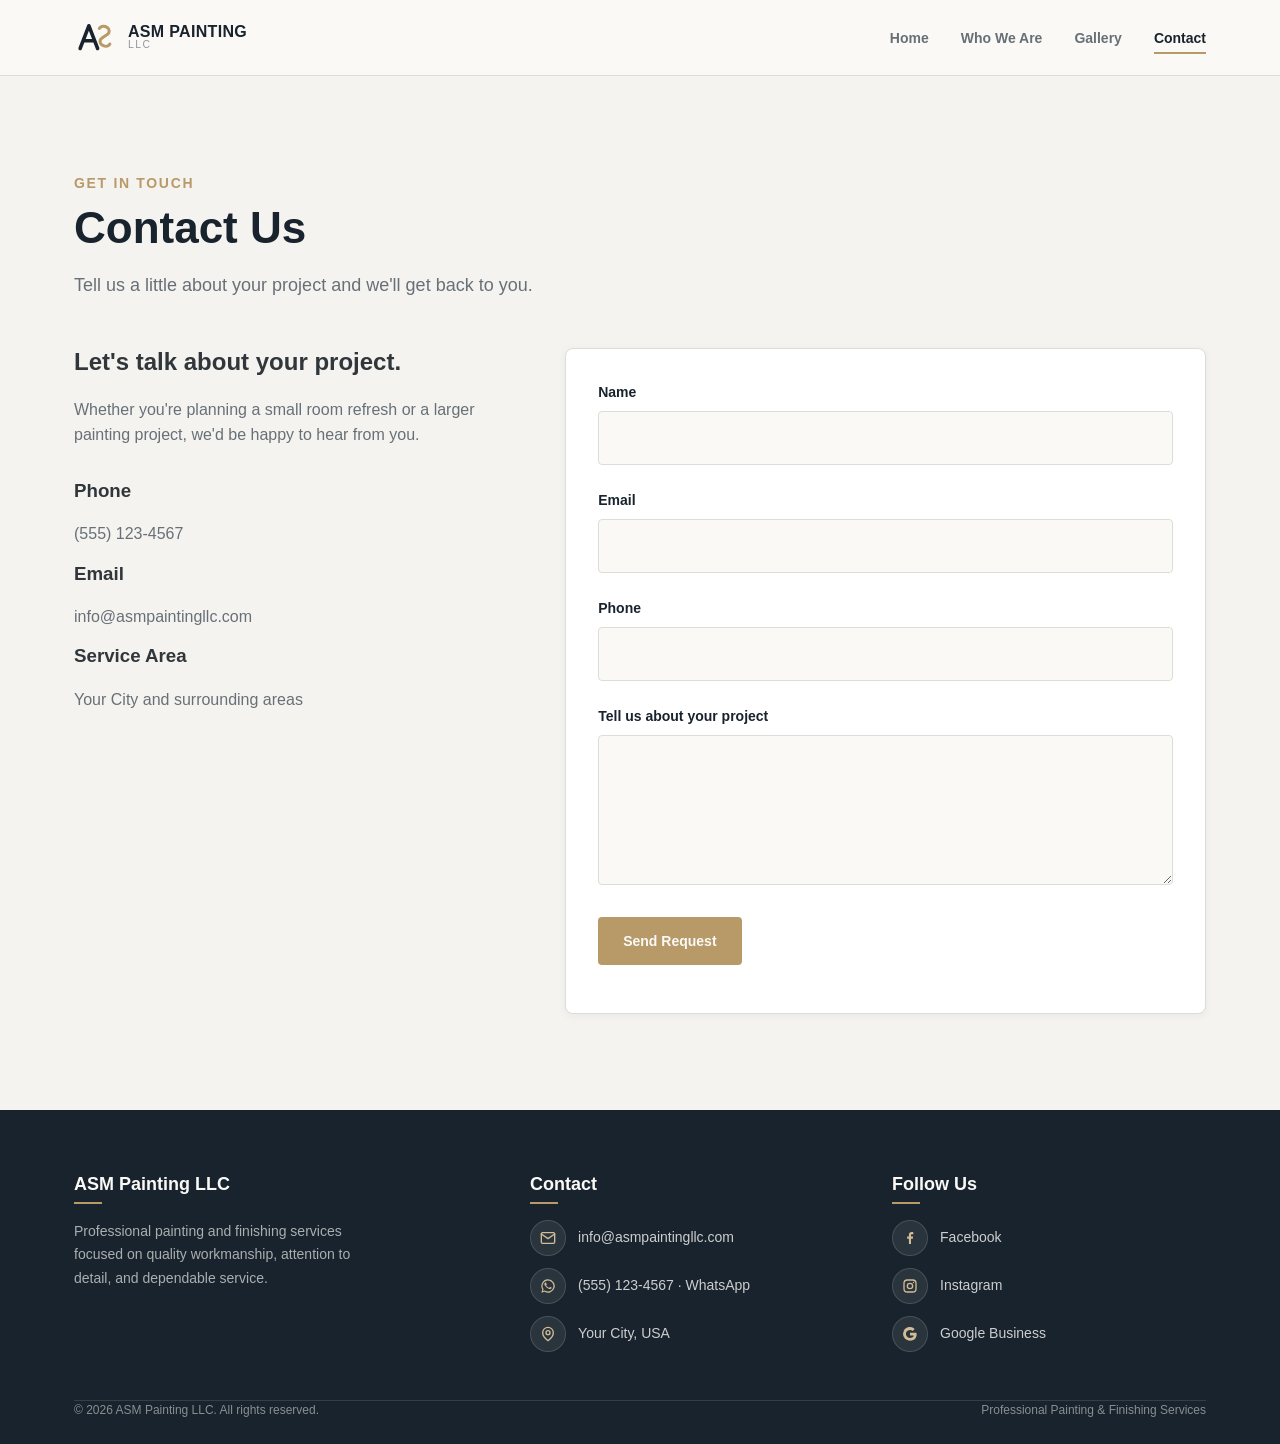
==== contact.html @ 20d1307f "Add files via upload" ====
<!DOCTYPE html>
<html lang="en">

<head>

    <meta charset="UTF-8">

    <meta name="viewport" content="width=device-width, initial-scale=1.0">

    <meta name="description" content="Contact ASM Painting LLC for information and project estimates.">

    <title>Contact | ASM Painting LLC</title>

    <link rel="stylesheet" href="styles/main.css">

</head>


<body data-page="contact">

    <div id="site-header"></div>


    <main class="page">

        <section class="section reveal">

            <div class="container">

                <div class="section-header">

                    <div class="section-header__eyebrow">
                        Get in Touch
                    </div>

                    <h1 class="section-header__title">
                        Contact Us
                    </h1>

                    <p class="section-header__text">
                        Tell us a little about your project and we'll get back to you.
                    </p>

                </div>


                <div class="contact-grid">

                    <!-- Contact information -->

                    <div>

                        <h2>
                            Let's talk about your project.
                        </h2>

                        <p class="text-light">
                            Whether you're planning a small room refresh or a larger painting project, we'd be happy to
                            hear from you.
                        </p>


                        <div class="mt-6">

                            <h3>
                                Phone
                            </h3>

                            <p class="text-light">
                                <a href="tel:+15551234567">
                                    (555) 123-4567
                                </a>
                            </p>


                            <h3>
                                Email
                            </h3>

                            <p class="text-light">
                                <a href="mailto:info@asmpaintingllc.com">
                                    info@asmpaintingllc.com
                                </a>
                            </p>


                            <h3>
                                Service Area
                            </h3>

                            <p class="text-light">
                                Your City and surrounding areas
                            </p>

                        </div>

                    </div>


                    <!-- Contact form -->

                    <div class="card">

                        <form id="contact-form">

                            <div class="form-group">

                                <label class="form-label" for="name">
                                    Name
                                </label>

                                <input class="form-input" id="name" name="name" type="text" autocomplete="name"
                                    required>

                            </div>


                            <div class="form-group">

                                <label class="form-label" for="email">
                                    Email
                                </label>

                                <input class="form-input" id="email" name="email" type="email" autocomplete="email"
                                    required>

                            </div>


                            <div class="form-group">

                                <label class="form-label" for="phone">
                                    Phone
                                </label>

                                <input class="form-input" id="phone" name="phone" type="tel" autocomplete="tel">

                            </div>


                            <div class="form-group">

                                <label class="form-label" for="message">
                                    Tell us about your project
                                </label>

                                <textarea class="form-input" id="message" name="message" required></textarea>

                            </div>


                            <button type="submit" class="btn btn--primary">
                                Send Request
                            </button>

                            <p id="contact-status" class="text-muted mt-4" aria-live="polite"></p>

                        </form>

                    </div>

                </div>

            </div>

        </section>

    </main>


    <div id="site-footer"></div>


    <script src="js/app.js" defer></script>

</body>

</html>
---- styles/main.css ----
/* =========================================================
   ASM PAINTING LLC
   Main stylesheet

   No agregues estilos grandes directamente aquí.
   Mantén cada cosa en su categoría correspondiente.
   ========================================================= */

@import url("./tokens.css");
@import url("./base.css");
@import url("./layout.css");
@import url("./components.css");
@import url("./utilities.css");
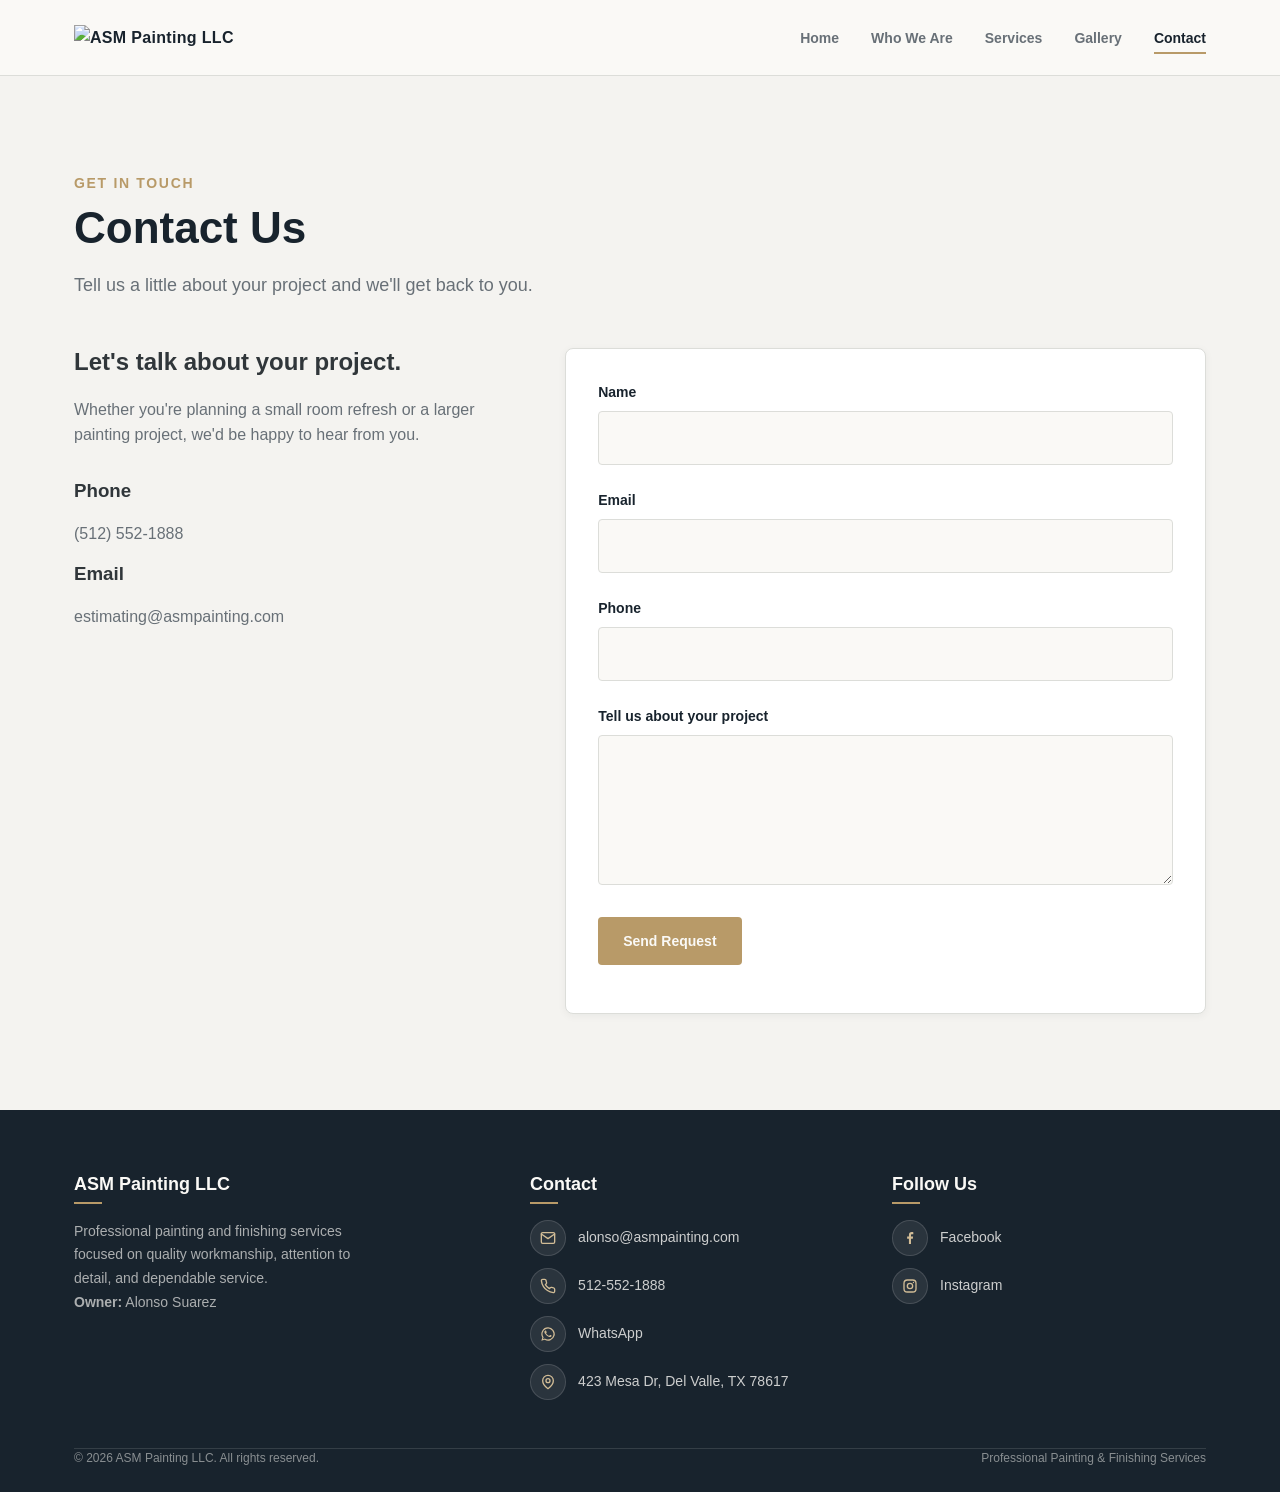
==== commit 54d7f7b0: "Agregado Servicios" ====
--- a/contact.html
+++ b/contact.html
@@ -55,8 +55,7 @@
                         </h2>
 
                         <p class="text-light">
-                            Whether you're planning a small room refresh or a larger painting project, we'd be happy to
-                            hear from you.
+                            Whether you're planning a small room refresh or a larger painting project, we'd be happy to hear from you.
                         </p>
 
 
@@ -68,7 +67,7 @@
 
                             <p class="text-light">
                                 <a href="tel:+15551234567">
-                                    (555) 123-4567
+                                    (512) 552-1888
                                 </a>
                             </p>
 
@@ -78,19 +77,19 @@
                             </h3>
 
                             <p class="text-light">
-                                <a href="mailto:info@asmpaintingllc.com">
-                                    info@asmpaintingllc.com
+                                <a href="mailto:estimating@asmpainting.com">
+                                    estimating@asmpainting.com
                                 </a>
                             </p>
 
 
-                            <h3>
+                            <!-- <h3>
                                 Service Area
                             </h3>
 
                             <p class="text-light">
                                 Your City and surrounding areas
-                            </p>
+                            </p> -->
 
                         </div>
 
@@ -104,52 +103,26 @@
                         <form id="contact-form">
 
                             <div class="form-group">
-
-                                <label class="form-label" for="name">
-                                    Name
-                                </label>
-
-                                <input class="form-input" id="name" name="name" type="text" autocomplete="name"
-                                    required>
-
+                                <label class="form-label" for="name">Name</label>
+                                <input class="form-input" id="name" name="name" type="text" autocomplete="name" required>
                             </div>
 
+                            <div class="form-group">
+                                <label class="form-label" for="email">Email</label>
+                                <input class="form-input" id="email" name="email" type="email" autocomplete="email" required>
+                            </div>
 
                             <div class="form-group">
-
-                                <label class="form-label" for="email">
-                                    Email
-                                </label>
-
-                                <input class="form-input" id="email" name="email" type="email" autocomplete="email"
-                                    required>
-
+                                <label class="form-label" for="phone">Phone</label>
+                                <input class="form-input" id="phone" name="phone" type="tel" autocomplete="tel">
                             </div>
 
-
                             <div class="form-group">
-
-                                <label class="form-label" for="phone">
-                                    Phone
-                                </label>
-
-                                <input class="form-input" id="phone" name="phone" type="tel" autocomplete="tel">
-
+                                <label class="form-label" for="message">Tell us about your project</label>
+                                <textarea class="form-input" id="message" name="message" required></textarea>
                             </div>
 
-
-                            <div class="form-group">
-
-                                <label class="form-label" for="message">
-                                    Tell us about your project
-                                </label>
-
-                                <textarea class="form-input" id="message" name="message" required></textarea>
-
-                            </div>
-
-
-                            <button type="submit" class="btn btn--primary">
+                            <button id="sendBtn" type="submit" class="btn btn--primary">
                                 Send Request
                             </button>
 
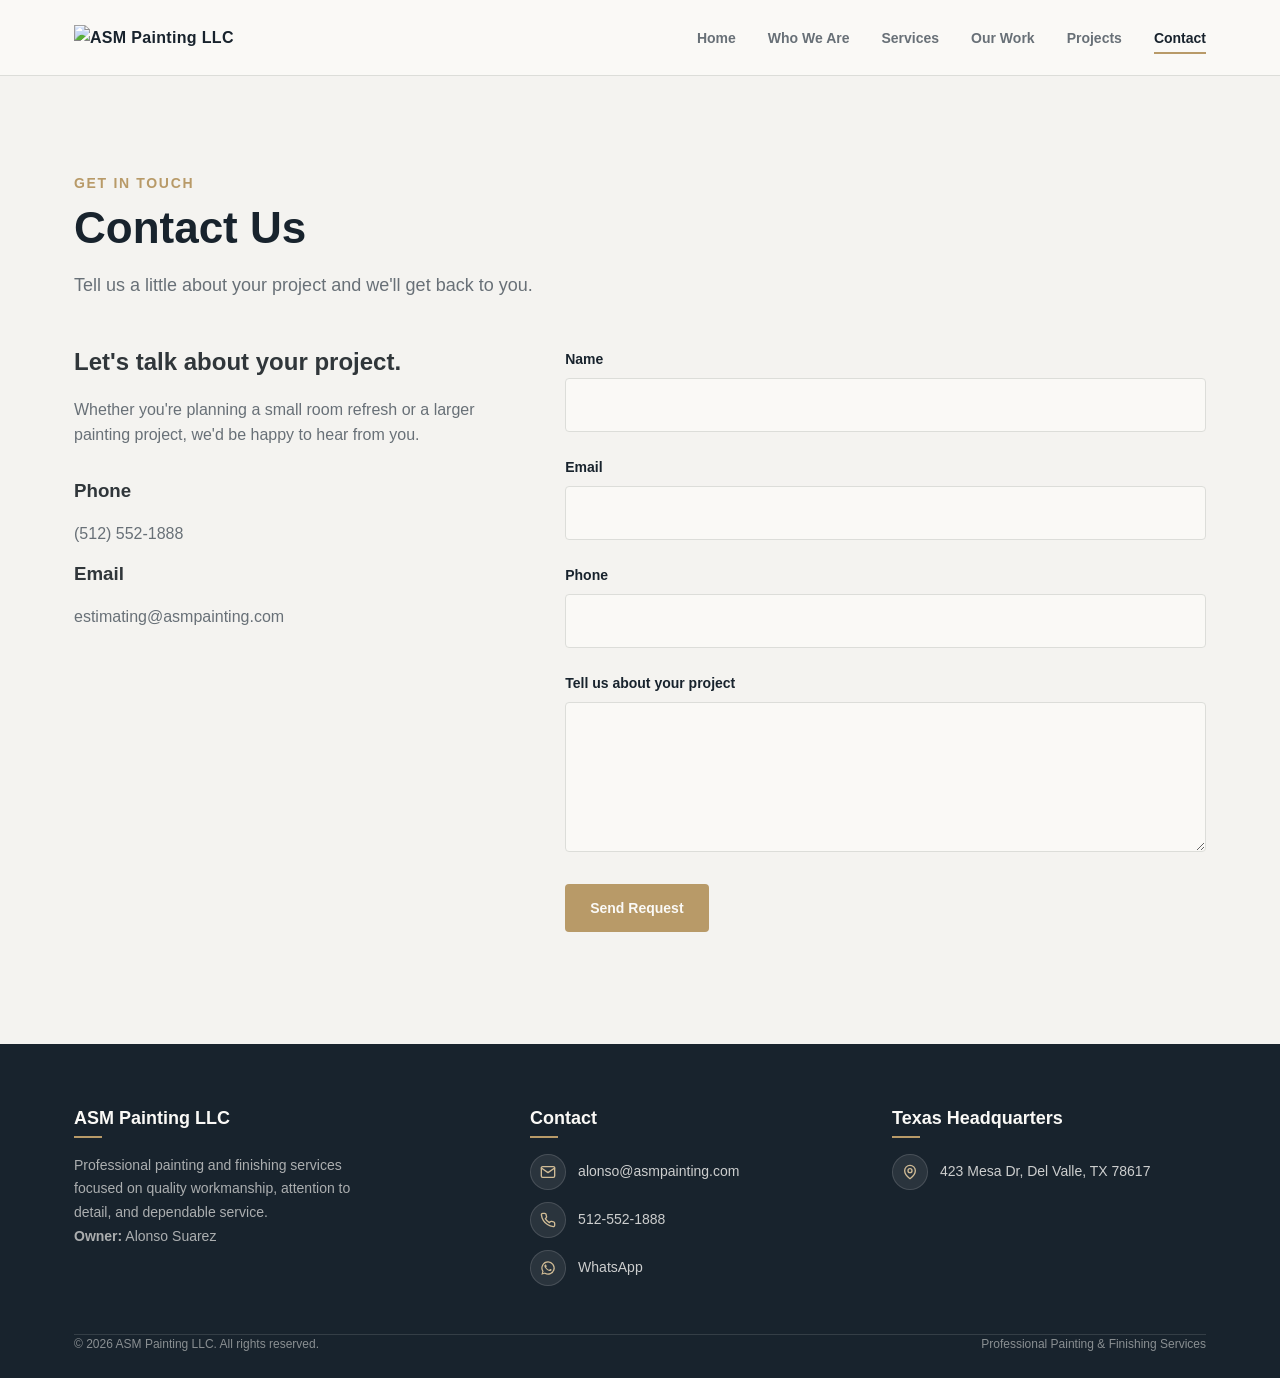
==== commit 1cadcfed: "Cambios de email" ====
--- a/contact.html
+++ b/contact.html
@@ -55,7 +55,8 @@
                         </h2>
 
                         <p class="text-light">
-                            Whether you're planning a small room refresh or a larger painting project, we'd be happy to hear from you.
+                            Whether you're planning a small room refresh or a larger painting project, we'd be happy to
+                            hear from you.
                         </p>
 
 
@@ -98,39 +99,53 @@
 
                     <!-- Contact form -->
 
-                    <div class="card">
+                    <form id="contact-form" action="https://formspree.io/f/mzebeplg" method="POST">
 
-                        <form id="contact-form">
+                        <div class="form-group">
+                            <label class="form-label" for="name">
+                                Name
+                            </label>
 
-                            <div class="form-group">
-                                <label class="form-label" for="name">Name</label>
-                                <input class="form-input" id="name" name="name" type="text" autocomplete="name" required>
-                            </div>
+                            <input class="form-input" id="name" name="name" type="text" autocomplete="name" required>
+                        </div>
 
-                            <div class="form-group">
-                                <label class="form-label" for="email">Email</label>
-                                <input class="form-input" id="email" name="email" type="email" autocomplete="email" required>
-                            </div>
 
-                            <div class="form-group">
-                                <label class="form-label" for="phone">Phone</label>
-                                <input class="form-input" id="phone" name="phone" type="tel" autocomplete="tel">
-                            </div>
+                        <div class="form-group">
+                            <label class="form-label" for="email">
+                                Email
+                            </label>
 
-                            <div class="form-group">
-                                <label class="form-label" for="message">Tell us about your project</label>
-                                <textarea class="form-input" id="message" name="message" required></textarea>
-                            </div>
+                            <input class="form-input" id="email" name="email" type="email" autocomplete="email"
+                                required>
+                        </div>
 
-                            <button id="sendBtn" type="submit" class="btn btn--primary">
-                                Send Request
-                            </button>
 
-                            <p id="contact-status" class="text-muted mt-4" aria-live="polite"></p>
+                        <div class="form-group">
+                            <label class="form-label" for="phone">
+                                Phone
+                            </label>
 
-                        </form>
+                            <input class="form-input" id="phone" name="phone" type="tel" autocomplete="tel">
+                        </div>
 
-                    </div>
+
+                        <div class="form-group">
+                            <label class="form-label" for="message">
+                                Tell us about your project
+                            </label>
+
+                            <textarea class="form-input" id="message" name="message" required></textarea>
+                        </div>
+
+
+                        <button id="sendBtn" type="submit" class="btn btn--primary">
+                            Send Request
+                        </button>
+
+
+                        <p id="contact-status" class="text-muted mt-4" aria-live="polite"></p>
+
+                    </form>
 
                 </div>
 
